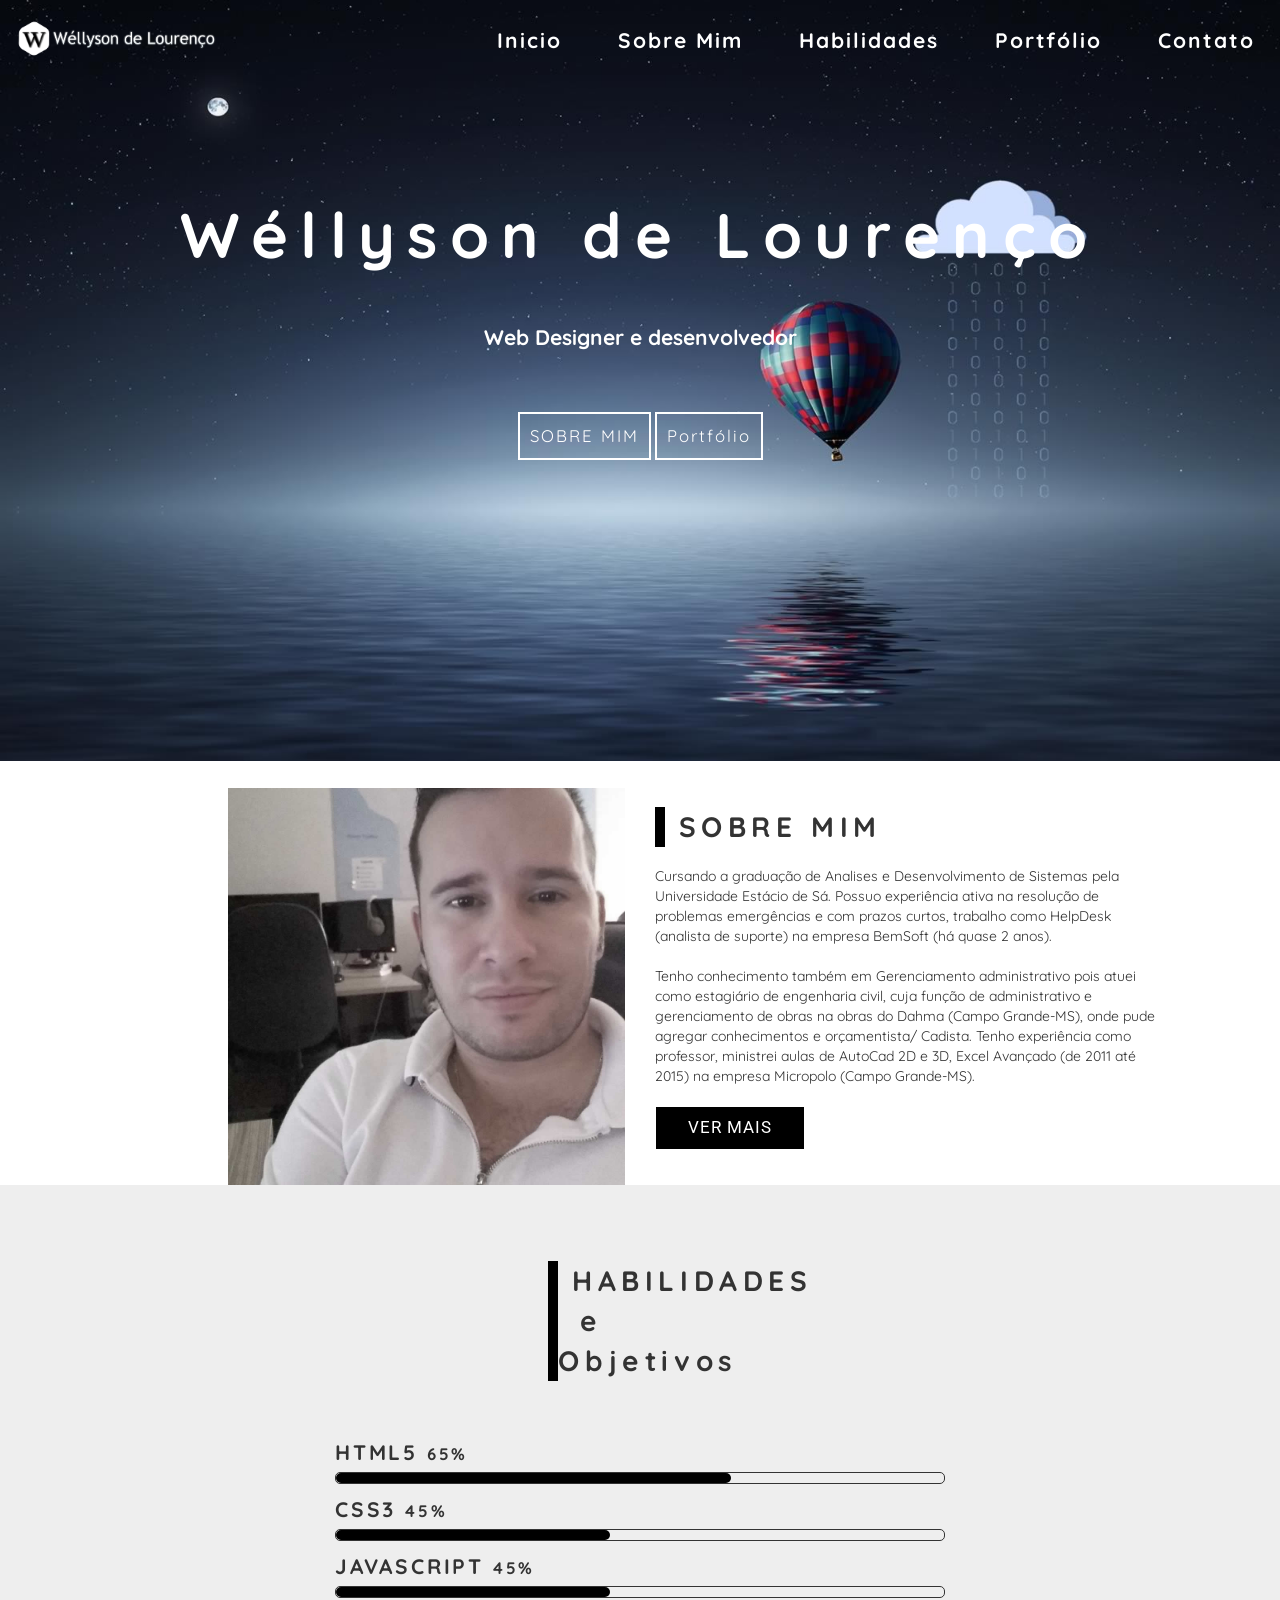
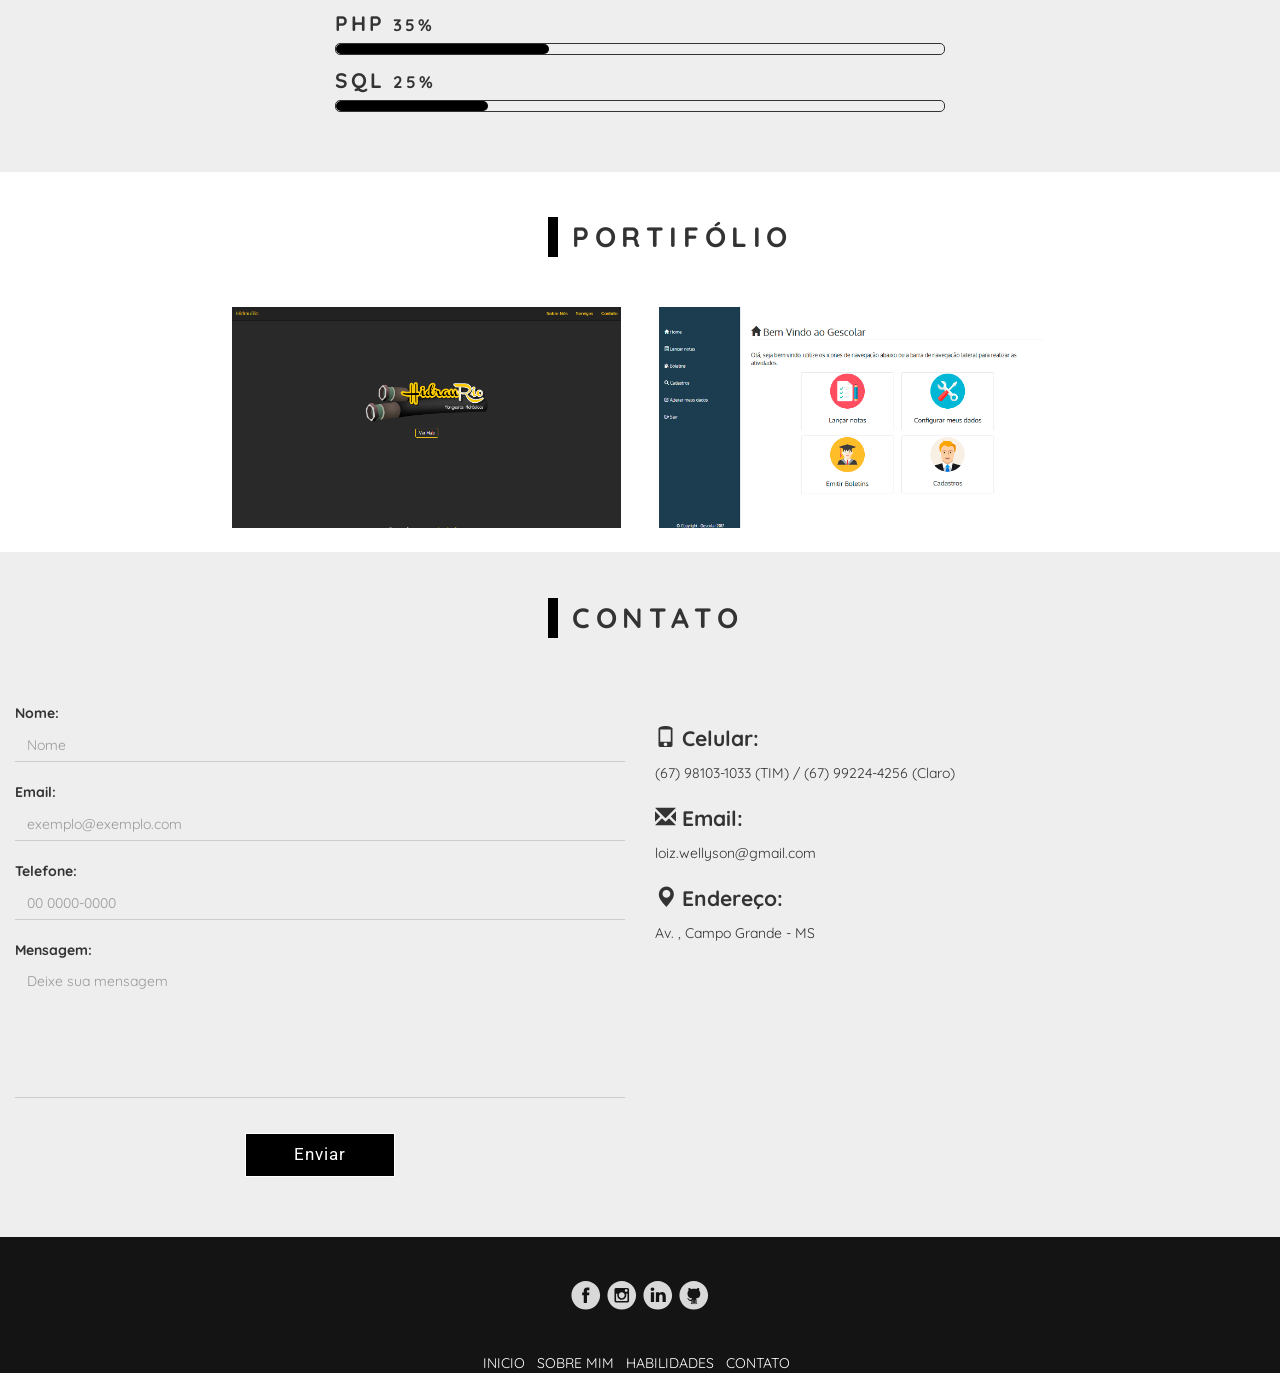
==== index.html @ a8fbd9e0 "Envio 1" ====
<!doctype HTML>
<html pt-br>
  
<meta http-equiv="content-type" content="text/html;charset=utf-8" />
<head>
    <title>Wéllyson de Lourenço</title>
    <meta name="viewport" content="width=device-width, initial-scale=1.0">
    <meta charset="utf-8">
    <meta name="keywords" content="Wéllyson de Lourenço, wellysonlourenco, wellyson de lourenco, wellyson lourenco, Desenvolvedor, desenvolvedorweb
    ,PHP, SQL, html , Javascript, Programador web, web designer, web design, web, wellyson de lourenco izidoro, lourenzzo,
    designer">
    <meta name="Description" content="Wéllyson  - Web Designer e Desenvolvedor">

    <link rel="apple-touch-icon" sizes="180x180" href="img/favicons/apple-touch-icon.png">
    <link rel="icon" type="image/png" href="img/favicons/favicon-32x32.png" sizes="32x32">
    <link rel="icon" type="image/png" href="img/favicons/favicon-16x16.png" sizes="16x16">
    <link rel="manifest" href="img/favicons/manifest.json">
    <link rel="mask-icon" href="img/favicons/safari-pinned-tab.svg" color="#5bbad5">
    <meta name="theme-color" content="#ffffff">
    <link rel="stylesheet" href="css/estilo.css">
    <link rel="stylesheet" href="css/bootstrap.min.css">
    <link href="https://fonts.googleapis.com/css?family=Quicksand|Roboto" rel="stylesheet">

  </head>
  <body>
    <div class="topo" id="topo">
      <button class="btn-nav" id="expand"><img src="img/icone.png" width="32" ></button>
      <button class="btn-nav" style="display: none;" id="toggle"><img src="img/fechar.png" width="32"></button>
    </div>
    <nav class="navbar" id="navbar">
      <ul>
        <li class="brand"><img src="img/logo_bp.png" id="brand" width="200px"></li>
        <a href="#section2">
          <li class="nav-item">
            <h2>Inicio</h2>
          </li>
        </a>
        <a href="#section3">
          <li class="nav-item">
            <h2>Sobre Mim</h2>
          </li>
        </a>
        <a href="#section2">
          <li class="nav-item">
            <h2>Habilidades</h2>
          </li>
        </a>
        <a href="#section4">
          <li class="nav-item">
            <h2>Portfólio</h2>
          </li>
        </a>
        <a href="#section4">
          <li class="nav-item">
            <h2>Contato</h2>
          </li>
        </a>
      </ul>
    </nav>
    <nav class="off-canvas" id="offcanvas">
      <ul class="itens">
        <a href="#banner">
          <li class="off-item">
            <h2>Inicio</h2>
          </li>
        </a>
        <a href="#section1">
          <li class="off-item">
            <h2>Sobre Mim</h2>
          </li>
        </a>
        <a href="#section2">
          <li class="off-item">
            <h2>Habilidades</h2>
          </li>
        </a>
        <a href="#section3">
          <li class="off-item">
            <h2>Portfólio</h2>
          </li>
        </a>
        <a href="#section4">
          <li class="off-item">
            <h2>Contato</h2>
          </li>
        </a>
      </ul>
    </nav>
    <section class="jumbotron" id="banner">

     <h1 class="title">Wéllyson de Lourenço</h1>
     <h2 class="subtitle">Web Designer e desenvolvedor</h2>
      <a href="#section1"><button class="btn">SOBRE MIM</button></a> <a href="#section3"><button class="btn">Portfólio</button></a>
    </section>
    <section class="container-fluid" id="section1">

    <div class="row text-center">
       <div id="foto" class="col-md-4 col-md-offset-2 col-sm-4  ">
         <figure>
           <img class="minha-foto" src="img/teste1.jpg">
         </figure>

       </div>
        <article class="col-md-5 col-sm-6 ">
          <div class=" text-left">
           <h1 class="header">&nbsp;SOBRE MIM</h1>
          </div>
          <p class="text-left">Cursando a graduação de Analises e Desenvolvimento de Sistemas pela Universidade Estácio de Sá. Possuo experiência ativa na resolução de problemas emergências e com prazos curtos, trabalho como HelpDesk (analista de suporte) na empresa BemSoft (há quase 2 anos).<br><br>Tenho conhecimento também em Gerenciamento administrativo pois atuei como estagiário de engenharia civil, cuja função de administrativo e gerenciamento de obras na obras do Dahma (Campo Grande-MS), onde pude agregar conhecimentos e orçamentista/ Cadista. Tenho experiência como professor, ministrei aulas de AutoCad 2D e 3D, Excel Avançado (de 2011 até 2015) na empresa Micropolo (Campo Grande-MS). <br><br>
          <a href="http://facebook.com/wellysonloureco" target="_blank"><button class="btn-body">VER MAIS</button></a>
          <br /><br />
        </p>
      </article>
        </div>
      </section>



<section class="container-fluid" id="section2">
  <div class="row text-center">
  <div class="col-md-1 col-md-offset-5">
      <h1 class="header"> &nbsp;HABILIDADES e Objetivos</h1>
    </div>
  </div>
    <div class="row">
      <div class="col-md-6 col-md-offset-3">
        <!-- LABEL1-->
        <label for="barra"><h2>HTML5 <small id="porcentagemhtml"></small> </h2> </label>
        <div class="container-barra">
          <div class="barra"></div><!-- BARRA1-->
        </div>
        <!-- LABEL2-->
        <label for="barra"><h2>CSS3 <small id="porcentagemcss"></small></h2></label>
        <div class="container-barra">
          <div class="barra"></div><!-- BARRA2-->
        </div>
        <!-- LABEL3-->
        <label for="barra"><h2>JAVASCRIPT <small id="porcentagemjs"></small></h2></label>
        <div class="container-barra">
          <div class="barra"></div><!-- BARRA3-->
        </div>
        <!-- LABEL4-->
        <label for="barra"><h2>PHP <small id="porcentagemphp"></small></h2></label>
        <div class="container-barra">
          <div class="barra"></div><!-- BARRA4-->
        </div>
        <!-- LABEL5-->
        <label for="barra"><h2>SQL <small id="porcentagemsql"></small></h2></label>
        <div class="container-barra">
          <div class="barra"></div><!-- BARRA5-->
        </div>

      </div>
    </div>
  </section>
  <section class="container-fluid" id="section3">
    <div class="row">
      <div class="col-md-1 col-md-offset-5">
        <h1 class="header"> &nbsp;PORTIFÓLIO</h1>
      </div>
    </div>
    <div class="row">
      <div class="col-md-4 col-md-offset-2 col-sm-4">
        <div class="thumbnail">
          <div class="hover">
            <div class="legenda">

              <a href="" target="_blank"><button class="btn-legenda">Visitar</button></a>
              <a href="https://github.com/wellysonloureco" target="_blank"><button class="btn-legenda">Github</button></a>
            </div>
          </div>
          <img src="img/hidrau.png" />
        </div>
      </div>
      <div class="col-md-4 col-sm-4">
        <div class="thumbnail">
          <div class="hover">
            <div class="legenda">

              <a href="http://tiagotestes.esy.es/Gescolar" target="_blank"><button class="btn-legenda">Visitar</button></a>
              <a href="https://github.com/tiagosilveiraa/Gescolar" target="_blank"><button class="btn-legenda">Github</button></a>

            </div>
          </div>
          <img src="img/gescolar.png" />
        </div>
      </div>
    </div>
  </section>
  <section class="container-fluid" style="background-color: #eeeeee;" id="section4">
    <div class="row">
      <div class="col-md-1 col-md-offset-5">
        <h1 class="header"> &nbsp;CONTATO</h1>
      </div>
    </div>
    <div class="row">
         <div class="col-md-6" >
            <form id="contato" action="https://tiagosilveiraa.github.io/php/envia.php" method="POST">
               <br>
  <label> Nome:</label>
                  <input type="text" id="nome" name="nome" class="form-control" placeholder="Nome" aria-describedby="basic-addon1">
               <p class="palerta" id="valida_nome">Preencha o campo Nome.</p>
               <br>
                  <label>Email: </label>
  <input type="text" id="email" name="email" class="form-control" placeholder="exemplo@exemplo.com" aria-describedby="basic-addon1">
               <p class="palerta" id="valida_email">Preencha o campo E-Mail.</p>
               <br>
                  <label>Telefone:</label>
  <input type="text" id="telefone" name="telefone" placeholder="00 0000-0000" class="form-control" aria-describedby="basic-addon1">
              <br>
  <label>Mensagem:</label>
               <p class="palerta" id="valida_telefone">Preencha o Campo telefone</p>
               <br>
               <div class="form-group">
                  <textarea class="form-control" rows="6" placeholder="Deixe sua mensagem" name="mensagem" id="mensagem"></textarea>
               </div>
               <p class="palerta" id="valida_mensagem">Preencha o Campo Mensagem</p>
               <br>
               <div class="text-center">
                 <button type="button" class="btn-body" id="enviar">Enviar</button>
               </div>
            </form>
         </div>
<div class="col-md-6" >
  <address >
<br />
<h2><span class="glyphicon glyphicon-phone"></span> Celular:</h2>
<p>
(67) 98103-1033 (TIM) / (67) 99224-4256 (Claro)

</p>



<br />
<h2> <span class="glyphicon glyphicon-envelope"></span> Email:</h2>
<p >
  loiz.wellyson@gmail.com
</p>
<br />
<h2><span class="glyphicon glyphicon-map-marker"></span> Endereço:</h2>
<p >
Av. , Campo Grande - MS
</p>
</address>

</div>
    </div>
  </section>
  <footer class="container-fluid">
        <div class="row">
           <div class=" col-md-12 text-center" >
              <ul>
                 <li class="li-footer"><a href="https://www.facebook.com/wellyson.lourenco" target="_blank"><img class="img-footer" src="img/fb.svg" /></a></li>
                 <li class="li-footer"><a href="https://www.instagram.com/wellysonlourenco/" target="_blank"><img class="img-footer" src="img/insta.svg" /></a></li>
                 <li class="li-footer"><a href="https://linkedin.com/in/tiagosilveiraa"  target="_blank"><img class="img-footer"  src="img/linkedin.svg" /></a></li>
                 <li class="li-footer"><a href="https://github.com/wellysonlourenco/"  target="_blank"><img class="img-footer"  src="img/github.svg" /></a></li>
              </ul>
            </div>
         </div>
            <div class="row">
              <div class="col-md-12 text-center">
                <ul>
                   <li class="li-footer"><a href="#banner">INICIO &nbsp; </li>
                   </a>
                   <li class="li-footer"><a href="#section1">SOBRE MIM &nbsp; </li>
                   </a>
                   <li class="li-footer"><a href="#section2">HABILIDADES &nbsp;</li>
                   </a>
                   <li class="li-footer"><a href="#section4">CONTATO &nbsp;</li>
                   </a>
                </ul>
              </div>
            </div>
  </footer>
    <script src="js/jquery.js"></script>
    <script src="js/script.js"></script>
  </body>

</html>
---- css/estilo.css ----
*{
  margin: 0;
  padding: 0;
  text-decoration: none !important;
  font-family: 'Quicksand', sans-serif;

}

.text-center{
  text-align: center !important;
}
.text-left{
  text-align: left !important;
}
.text-right{
  text-align: right !important;
}
.text-right{
  text-align: justify !important;
}
.title{
   padding-top: 100px;
   letter-spacing: 0.2em;
   font-size: 50px;
   overflow: hidden;
   color: white;
}
.subtitle{
  padding-bottom: 60px;
}
.brand{
  display: inline-block;
  top: 5px;
  text-align: left;
  float: left;
  padding-top: 20px;
  padding-left: 17px;
}


.navbar{
  height: 83px;
  position: fixed;
  top:0;
  background-color: transparent;
  width: 100%;
  text-align: right;
  color: white;
  z-index: 999;
  letter-spacing: 2px;
  transition: background 1s linear;
  -webkit-transition: background 1s linear;
  -moz-transition: background 1s linear;
  -o-transition: background 1s linear;

}
.btn-nav{
  padding-top:8px;
  padding-left:17px;
  border: none;
  background-color: transparent;
  z-index: 9999;
}

.off-canvas{
  display: none;
}
.topo{
  display: none;
  z-index: 9;
  position: fixed;
  top:0;
  background-color: transparent;
  width: 100%;
  text-align: left;
  transition: background 1s linear;
  -webkit-transition: background 1s linear;
  -moz-transition: background 1s linear;
  -o-transition: background 1s linear;
}

.nav-item{
  display: inline-block;
  color: white;
  padding: 25px;
  list-style: none;
  font-family: 'Rubik', sans-serif;

}
.nav-item:hover{
  color: #fff;
  border-bottom: 4px solid #fff;
}
#banner{
  background-color: none;
  padding-left: 15px;
  padding-right: 15px;
  background-image:url('../img/ex.jpg');
  background-repeat:no-repeat;
  background-size:cover;
  background-position: center;
  padding-bottom: 301px !important;
  margin-bottom: 0;
  color: white;
  text-align: center;
  top: 0 !important;
}


.btn, .btn > a{
  color: white;
  background-color:rgba(0, 0, 0, 0);
  border-radius: 0px;
  letter-spacing: 2px;
  padding: 10px;
  font-size: 1.2em;
  border: 2px solid white;
  transition: all 0.4s linear;
}
.btn-about{
  background-color:rgba(0, 0, 0, 0);
  border-radius: 5px;
  letter-spacing: 2px;
  color: black;
  padding: 5px;
  font-size: 1.2em;
  border: 2px solid black;
  transition: all 0.4s linear;
}
.btn:hover{
  background-color:rgba(228,244,250, 0.1);

}

.header{
  border-left : 10px solid black;
  letter-spacing: .20em;

}

#foto{
  overflow: hidden;

}

#foto img{
  width: 100%;
  max-width: 100%;
  -moz-transition: all 0.3s;
  -webkit-transition: all 0.3s;
  transition: all 0.3s;
}
#foto:hover img{
  -moz-transform: scale(1.2);
-webkit-transform: scale(1.2);
transform: scale(1.2);
}

#section2{
  background: linear-gradient(151deg, #EEEEEE 0%, #EEEEEE 100%, #9E9E9E 100%);;
  padding-top: 30px;
  padding-bottom: 60px;
}
#section2 label{
  letter-spacing: .20em;
  padding-top: 10px;
}
.container-barra{
  width: 100%;
  border: 0.1px solid;
  border-radius: 5px;
}

.barra{
  width: 0;
  height: 10px;
  background-color: black;
  border-radius: 5px;
  text-align: right;
  color: white;
}
.thumbnail{
  position: relative!important;
  border: 0px !important;
  margin: none !important;
}
.thumbnail img{
  border: 0px !important;
  margin: 0px !important;
  padding: 0px;
}
.hover{
  margin: 0px;
  padding: 0px;
  display: block;
  color: white;
  overflow: hidden;
  height: 97%;
  box-sizing: border-box;
  width: 98%;
  text-align: center;
  position: absolute;
  max-width: 100%;
  display: block;
  opacity: 0;
  background: rgba(0, 0, 0, 0.5);
  transition: all 0.5s ease;
}

.hover:hover{
  opacity: 1;
}
.legenda{
  padding-top: 25%;
}
.btn-legenda{
  font-family: 'Roboto', sans-serif;
  color: white;
	background-color: black;
  letter-spacing: 2px;
  padding: 10px;
  font-size: 1.2em;
  border: 0.5px solid white;
  transition: all 0.4s linear;
}
.btn-legenda:hover{
  background-color: white;
  color: black;

}
.btn-body{
  display: inline;
  font-family: 'Roboto', sans-serif;
  color: white;
  letter-spacing: 1px;
	background-color: black;
  padding: 9px;
  box-shadow: 2px red;
  font-size: 1.2em;
  border: 0.5px solid white;
  transition: all 0.4s linear;
  width: 150px;
}
#section4{
  padding-bottom: 60px;
}

textarea{
  resize: none !important;
}
.palerta{
  display: none;
}
footer{
  background-color: #141414;
}
.li-footer{
  padding-top: 15px;
  list-style: none;
  display: inline-block;
  color: white !important;
  text-decoration: none;
}
.li-footer > a{
  color: white !important;
}
.img-footer{
  width: 32px;
}
input[type="text"], textarea{
  background-color: #eeeeee !important;
  border-radius: 0px !important;
  border-left: none !important;
  border-right: none !important;
  border-top: none !important;
  box-shadow: none !important;
}
input:focus, textarea:focus{
    outline: none !important;
    border:1px solid #000000 !important;
    box-shadow: 0 1 0 0 #000000 !important;
    border-radius: 0px !important;
    border-left: none !important;
    border-right: none !important;
    border-top: none !important;
    border-bottom: 1px solid black !important;

}

address {
  font-style: normal;
  padding-top: 20px;

}
address > p{
  padding-top: 10px;
}
/*--------------------------------*/

@media only screen and (min-width: 768px){
  .off-canvas{
    display: none;
  }
  .off-item{
    display:none;
  }
  .section1{
    padding-top: 25px !important;
  }
}
@media only screen and (max-width: 1021px){
  .navbar{
    display: none;
  }

.topo{
  display: inline;
  z-index: 99;
  position: fixed;
  top:0;
  background-color: transparent;
  width: 100%;
  height: 50px;
  text-align: left;
}
  .brand{
    float: right;
    padding-right: 5px;
    padding-top: 8px;
  }

.off-canvas{
  padding-top: 50px;
  left: 0;
  display: none;
  background-color: #FFFFFF;
  height: 100%;
  width: 250px;
  position: fixed;
  text-align: left;
  z-index: 9;
}
.off-item{
  width: 100%;
  text-decoration: none;
  padding: 20px;
  font-size: 12pt;
  transition: all 0.2s linear;
  color: #141414;
  list-style: none;

}
.off-item:hover{
  color: white;
  list-style: none;
  background-color: #141414;
  border-bottom: 4px solid black;
}

#section3{
  padding-top: 15px;
  padding-bottom: 60px;
}
#foto{
  padding: 0px !important;

}
.title{
  letter-spacing: 5px;
}
#section1{
  padding-top: 25px !important;
}
#banner{
  color: white;
  text-align: center;
  top: 0px !important;
  padding-bottom: 45px !important;
}
.title{
   padding-top: 10px;
   letter-spacing: 0.2em;
   font-size: 50px;
   color: white;
}
.subtitle{
  padding-bottom: 60px;
}
}
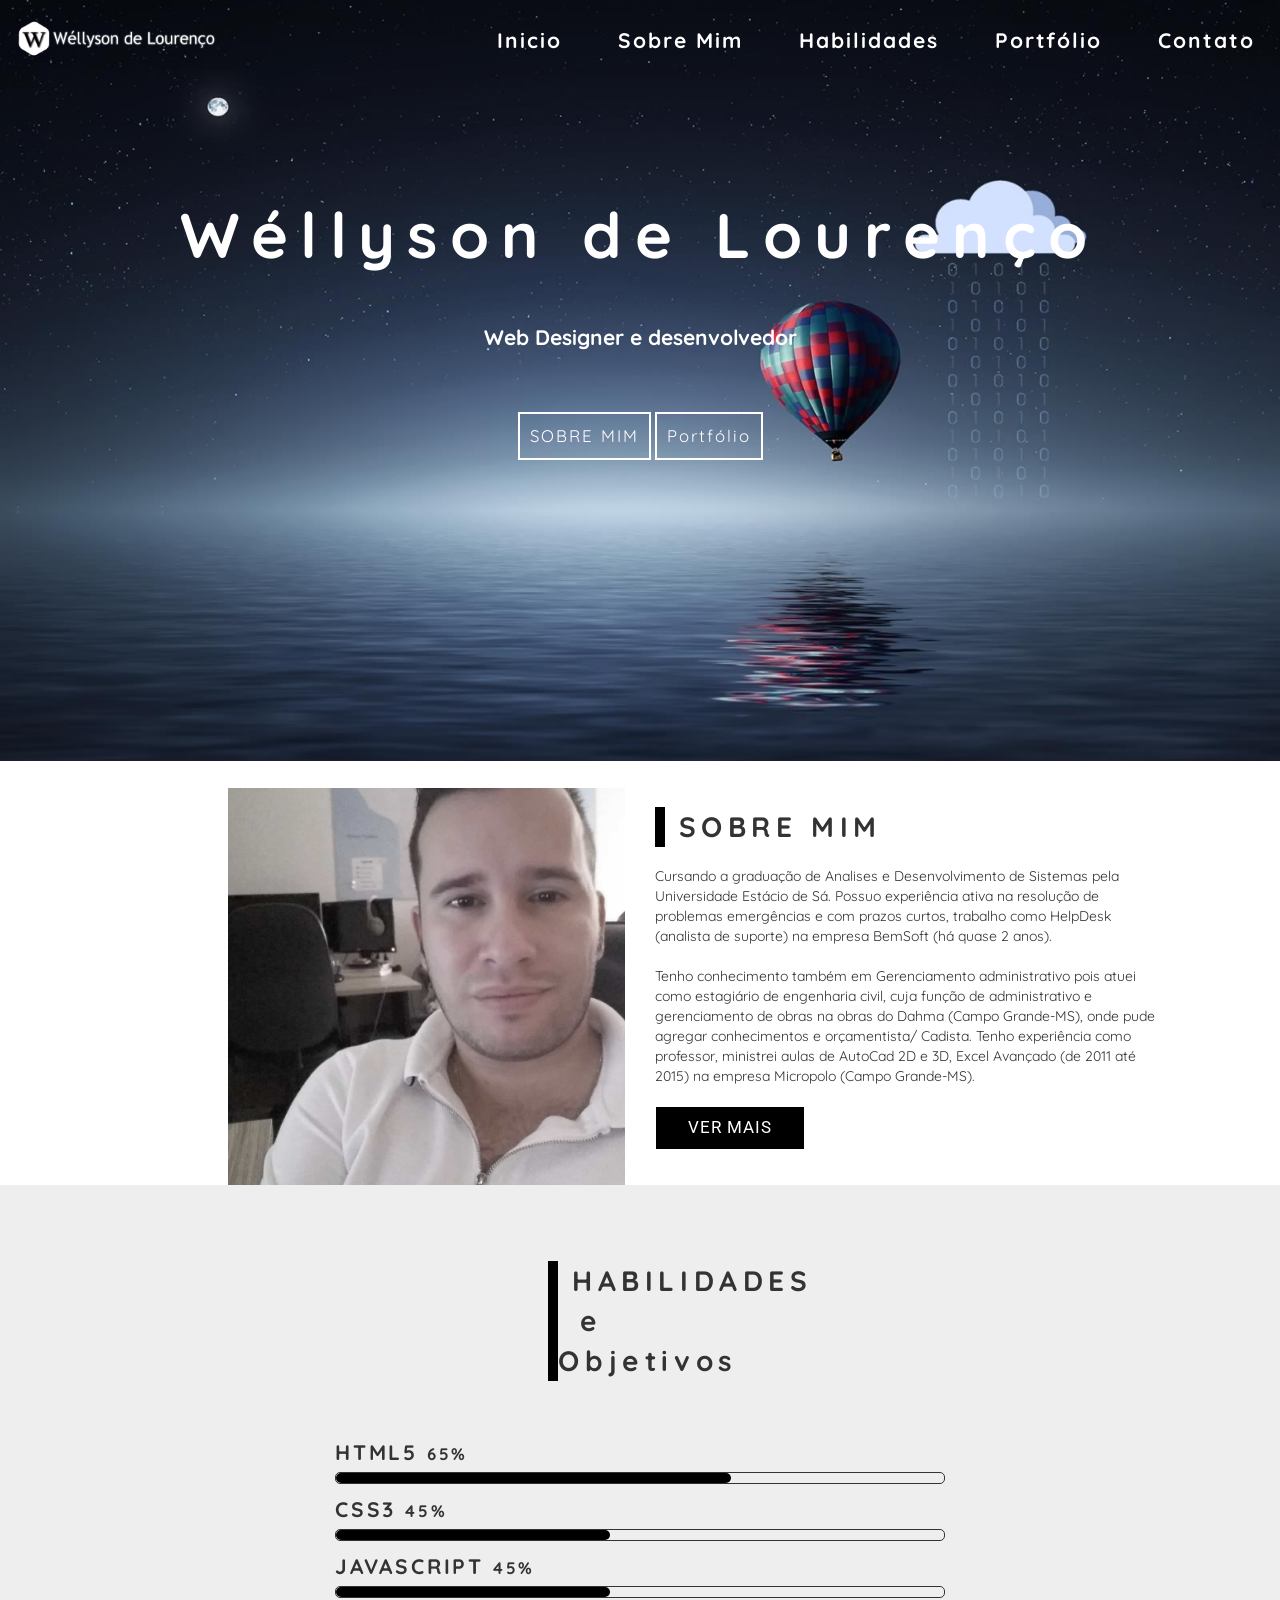
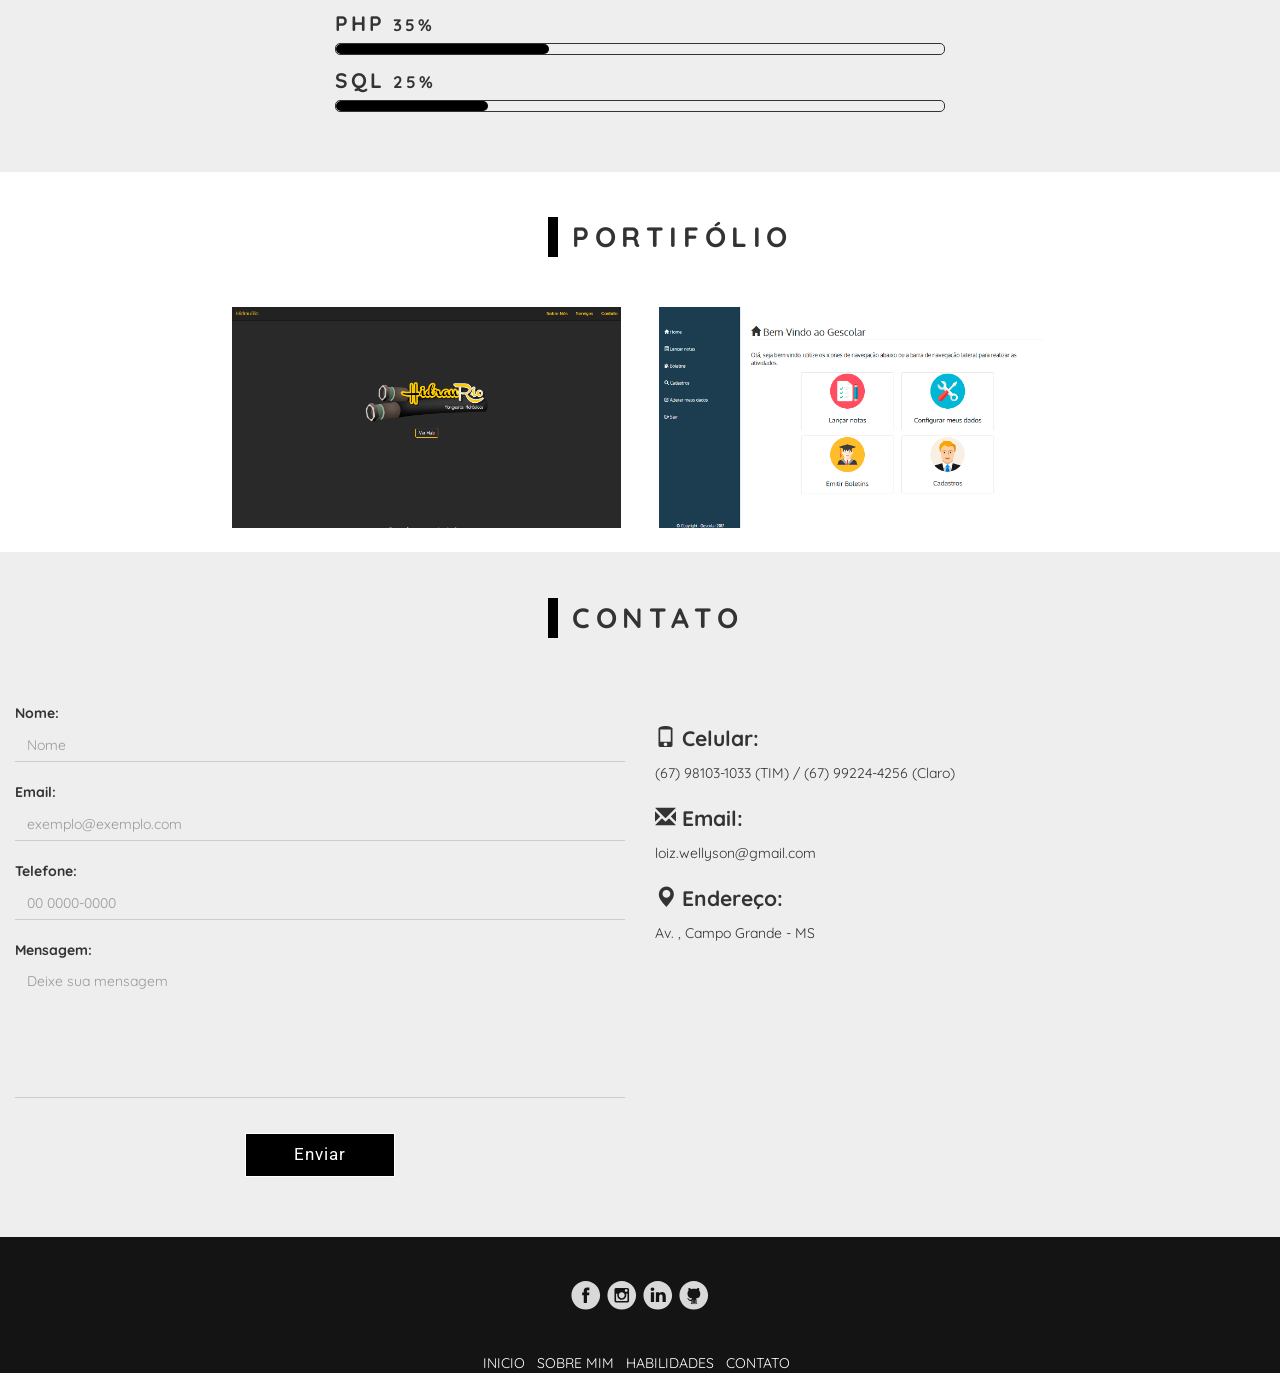
==== commit 1c4a5022: "Envio 2" ====
--- a/index.html
+++ b/index.html
@@ -45,7 +45,7 @@
             <h2>Habilidades</h2>
           </li>
         </a>
-        <a href="#section4">
+        <a href="#section3">
           <li class="nav-item">
             <h2>Portfólio</h2>
           </li>
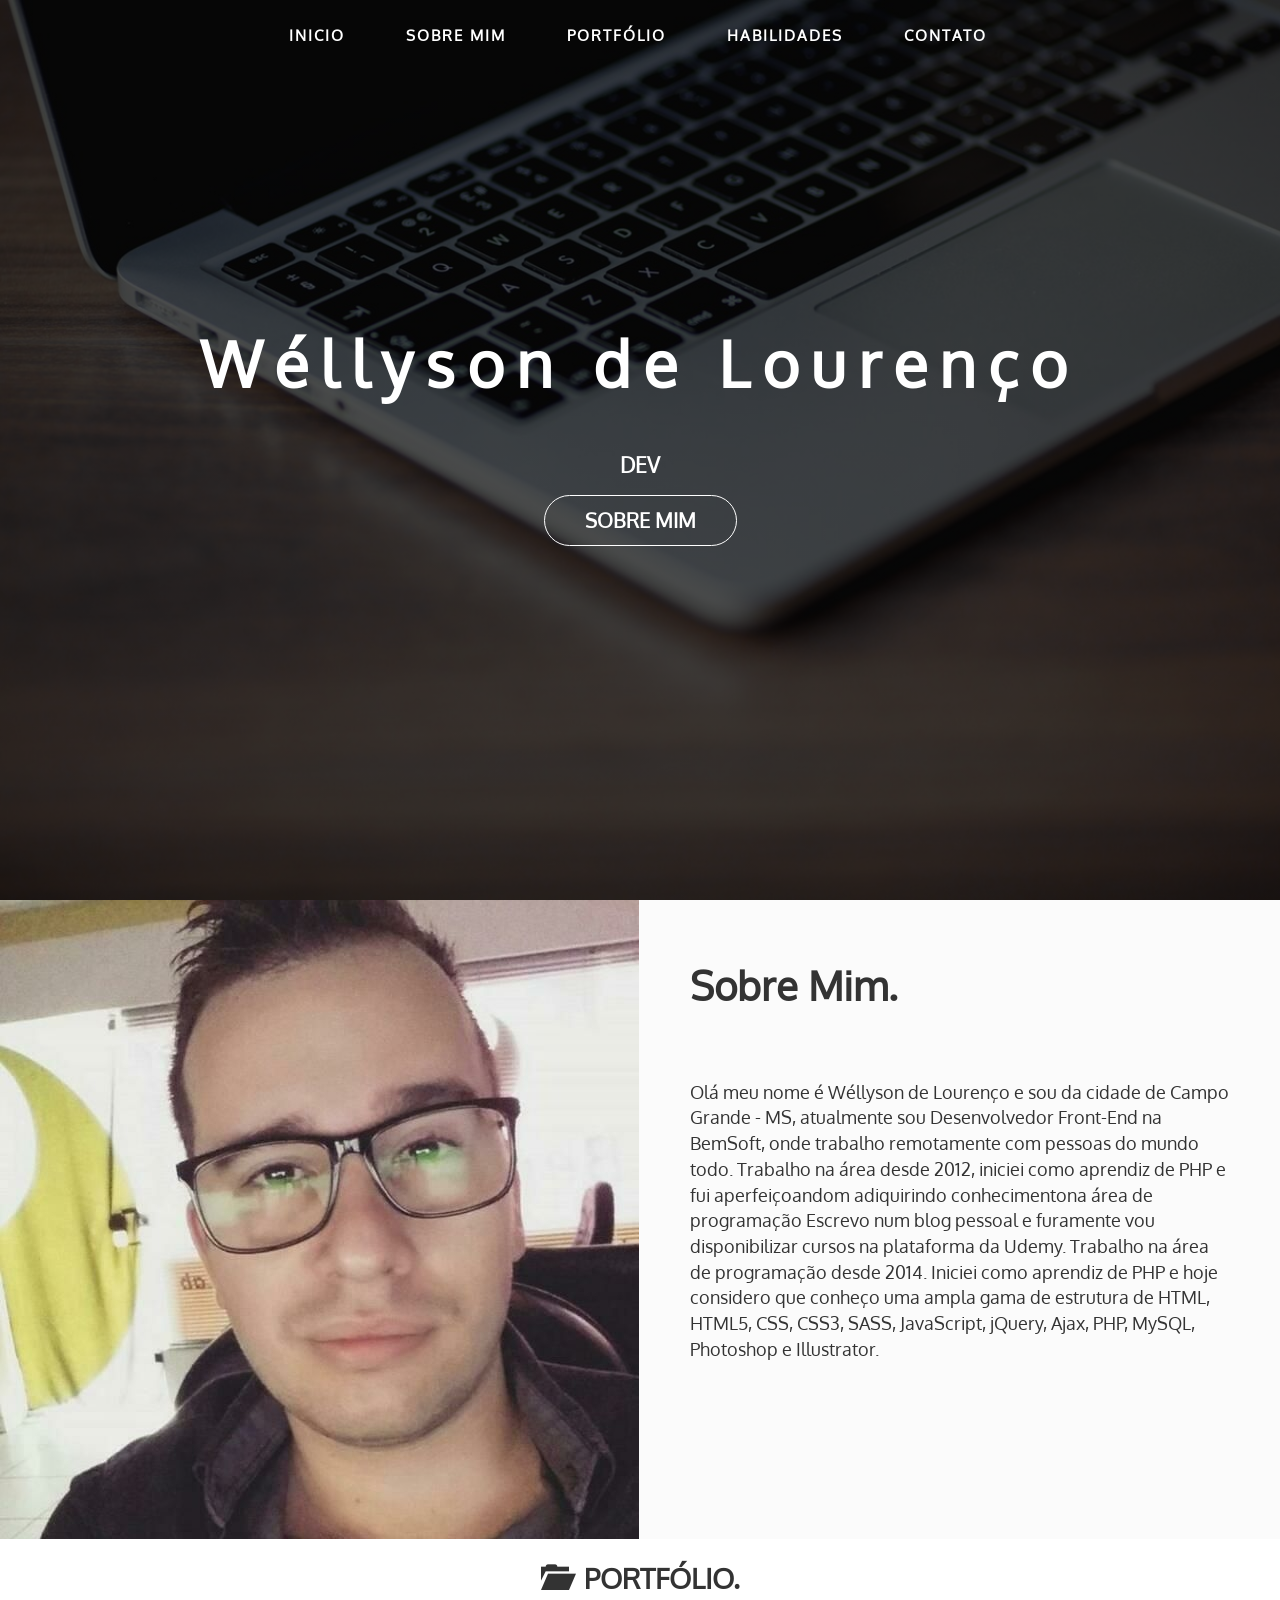
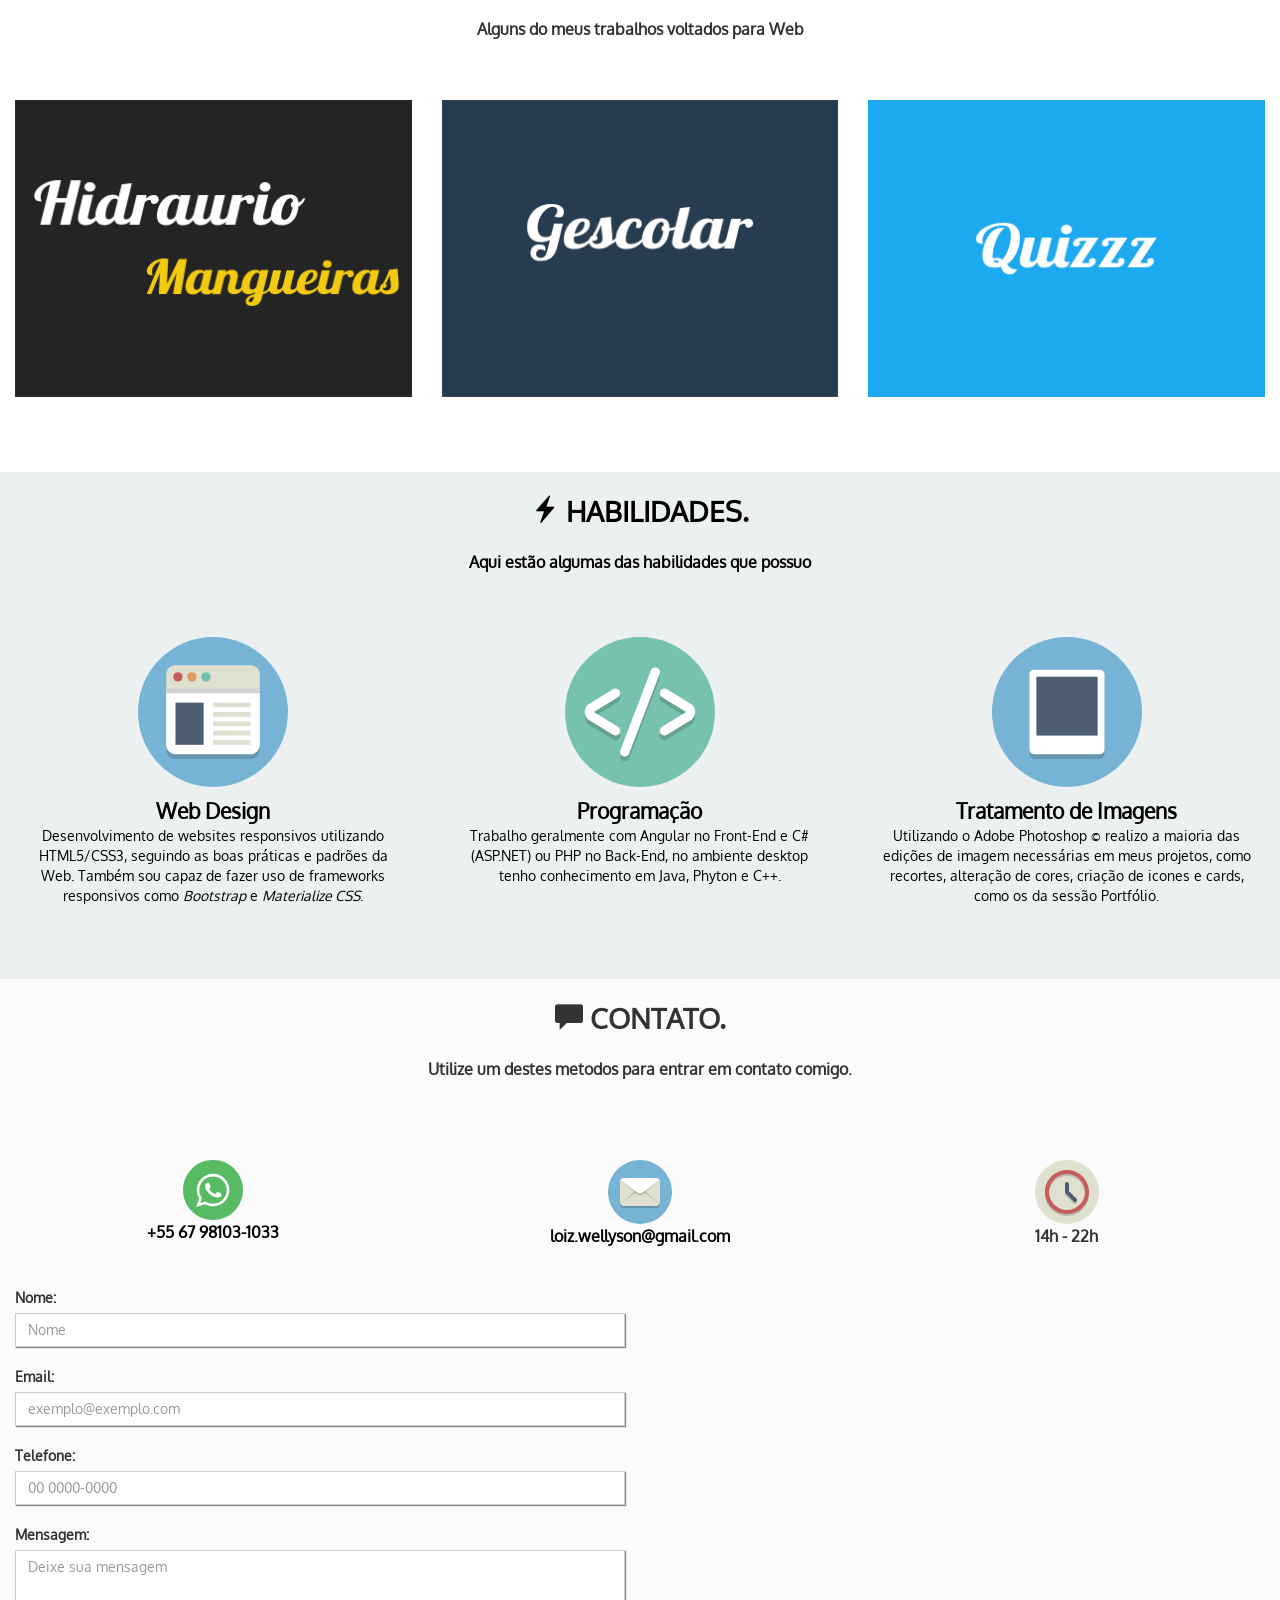
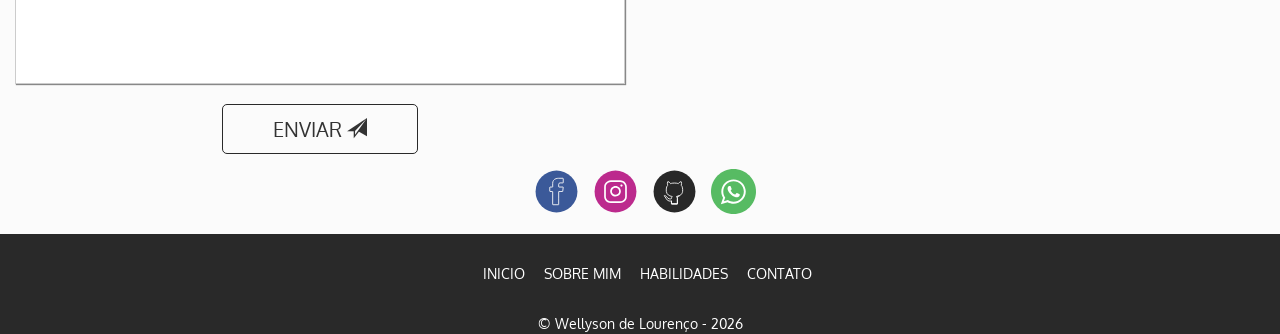
==== commit 0b06cf13: "site_atualizacao 1" ====
--- a/index.html
+++ b/index.html
@@ -1,16 +1,13 @@
 <!doctype HTML>
 <html pt-br>
-  
-<meta http-equiv="content-type" content="text/html;charset=utf-8" />
-<head>
-    <title>Wéllyson de Lourenço</title>
+  <head>
+    <title>Wellyson de Lourenco</title>
     <meta name="viewport" content="width=device-width, initial-scale=1.0">
     <meta charset="utf-8">
-    <meta name="keywords" content="Wéllyson de Lourenço, wellysonlourenco, wellyson de lourenco, wellyson lourenco, Desenvolvedor, desenvolvedorweb
-    ,PHP, SQL, html , Javascript, Programador web, web designer, web design, web, wellyson de lourenco izidoro, lourenzzo,
-    designer">
-    <meta name="Description" content="Wéllyson  - Web Designer e Desenvolvedor">
-
+    <meta name="keywords" content="Wellyson de Lourenco, wellyson, lourenco, lourenço, wéllyson, Desenvolvedor, desenvolvedor web,web developer,developer,
+      ,PHP, SQL, html , Javascript, Programador web, web designer, web design, web, 
+      designer"> 
+    <meta name="Description" content="Wellyson de Lourenco - Web Designer e Desenvolvedor">
     <link rel="apple-touch-icon" sizes="180x180" href="img/favicons/apple-touch-icon.png">
     <link rel="icon" type="image/png" href="img/favicons/favicon-32x32.png" sizes="32x32">
     <link rel="icon" type="image/png" href="img/favicons/favicon-16x16.png" sizes="16x16">
@@ -19,261 +16,302 @@
     <meta name="theme-color" content="#ffffff">
     <link rel="stylesheet" href="css/estilo.css">
     <link rel="stylesheet" href="css/bootstrap.min.css">
-    <link href="https://fonts.googleapis.com/css?family=Quicksand|Roboto" rel="stylesheet">
-
   </head>
   <body>
-    <div class="topo" id="topo">
-      <button class="btn-nav" id="expand"><img src="img/icone.png" width="32" ></button>
-      <button class="btn-nav" style="display: none;" id="toggle"><img src="img/fechar.png" width="32"></button>
-    </div>
-    <nav class="navbar" id="navbar">
-      <ul>
-        <li class="brand"><img src="img/logo_bp.png" id="brand" width="200px"></li>
-        <a href="#section2">
-          <li class="nav-item">
-            <h2>Inicio</h2>
-          </li>
-        </a>
-        <a href="#section3">
-          <li class="nav-item">
-            <h2>Sobre Mim</h2>
-          </li>
-        </a>
-        <a href="#section2">
-          <li class="nav-item">
-            <h2>Habilidades</h2>
-          </li>
-        </a>
-        <a href="#section3">
-          <li class="nav-item">
-            <h2>Portfólio</h2>
-          </li>
-        </a>
-        <a href="#section4">
-          <li class="nav-item">
-            <h2>Contato</h2>
-          </li>
-        </a>
-      </ul>
-    </nav>
-    <nav class="off-canvas" id="offcanvas">
-      <ul class="itens">
+      <div class="topo" id="topo">
         <a href="#banner">
-          <li class="off-item">
-            <h2>Inicio</h2>
-          </li>
-        </a>
-        <a href="#section1">
-          <li class="off-item">
-            <h2>Sobre Mim</h2>
-          </li>
-        </a>
-        <a href="#section2">
-          <li class="off-item">
-            <h2>Habilidades</h2>
-          </li>
-        </a>
-        <a href="#section3">
-          <li class="off-item">
-            <h2>Portfólio</h2>
-          </li>
-        </a>
-        <a href="#section4">
-          <li class="off-item">
-            <h2>Contato</h2>
-          </li>
-        </a>
-      </ul>
-    </nav>
-    <section class="jumbotron" id="banner">
+          <button class="btn-nav">
+            <h1><span class="glyphicon glyphicon-home"></span></h1>
+          </button>
+        </a>
+        <a href="#sobremim">
+          <button class="btn-nav">
+            <h1><span class="glyphicon glyphicon-user"></span></h1>
+          </button>
+        </a>
+        <a href="#portfolio">
+          <button class="btn-nav">
+            <h1><span class="glyphicon glyphicon-folder-open"></span></h1>
+          </button>
+        </a>
+        <a href="#habilidades">
+          <button class="btn-nav">
+            <h1><span class="glyphicon glyphicon-flash"></span></h1>
+          </button>
+        </a>
+        <a href="#contato">
+          <button class="btn-nav">
+            <h1><span class="glyphicon glyphicon-comment"></span></h1>
+          </button>
+        </a>
+      </div>
+      <nav class="navbar" id="navbar">
+        <ul>
+          <a href="#banner" id="linkbanner">
+            <li class="nav-item">
+              <h2>Inicio</h2>
+            </li>
+          </a>
+          <a href="#sobremim">
+            <li class="nav-item">
+              <h2>Sobre Mim</h2>
+            </li>
+          </a>
+          <a href="#portfolio">
+            <li class="nav-item">
+              <h2>Portfólio</h2>
+            </li>
+          </a>
+          <a href="#habilidades">
+            <li class="nav-item">
+              <h2>Habilidades</h2>
+            </li>
+          </a>
+          <a href="#contato">
+            <li class="nav-item">
+              <h2>Contato</h2>
+            </li>
+          </a>
+        </ul>
+      </nav>
+      <section class="jumbotron" id="banner">
+        <h1 id="bannertxt">Wéllyson de Lourenço</h1>
+        <h2 id="bannertxt2">DEV</h2>
+        <a href="#sobremim"><button class="buttonbanner">Sobre Mim</button></a>
+      </section>
+      <section class="container-fluid" id="sobremim">
+        <div class="row">
+          <div class="col-md-6" id="foto"> 
+            <figure>
+              <img src="img/eu.jpg">
+            </figure>
+          </div>
+          <article class="col-md-6 col-sm-12 tex">
+            <h1>Sobre&nbsp;Mim.</h1>
+            <p class="text-left"> Olá meu nome é Wéllyson de Lourenço e sou da  cidade de Campo Grande - MS, atualmente sou Desenvolvedor 
+			Front-End na BemSoft, onde trabalho remotamente com pessoas do mundo todo. Trabalho na área desde 2012, iniciei como 
+			aprendiz de PHP e fui aperfeiçoandom adiquirindo conhecimentona área de programação
+			
+			Escrevo num blog pessoal e furamente vou disponibilizar cursos na plataforma da Udemy.
+			Trabalho na área de programação desde 2014. Iniciei como aprendiz de PHP e hoje considero que
+			conheço uma ampla gama de estrutura de HTML, HTML5, CSS, CSS3, SASS, JavaScript, jQuery, Ajax, PHP, MySQL,
+			Photoshop e Illustrator.
+			
+			<!--Graduando em Analises e Desenvolvimento de sistemas pela Universidade Estácio de Sá.
+			Possuo experiência ativa na resolução de problemas emergênciais em SQL e DEV.
+No momento estou alocado na equipe de suporte aos sistemas WiseLab, sisCash e sisCall.-->
 
-     <h1 class="title">Wéllyson de Lourenço</h1>
-     <h2 class="subtitle">Web Designer e desenvolvedor</h2>
-      <a href="#section1"><button class="btn">SOBRE MIM</button></a> <a href="#section3"><button class="btn">Portfólio</button></a>
-    </section>
-    <section class="container-fluid" id="section1">
-
-    <div class="row text-center">
-       <div id="foto" class="col-md-4 col-md-offset-2 col-sm-4  ">
-         <figure>
-           <img class="minha-foto" src="img/teste1.jpg">
-         </figure>
-
-       </div>
-        <article class="col-md-5 col-sm-6 ">
-          <div class=" text-left">
-           <h1 class="header">&nbsp;SOBRE MIM</h1>
-          </div>
-          <p class="text-left">Cursando a graduação de Analises e Desenvolvimento de Sistemas pela Universidade Estácio de Sá. Possuo experiência ativa na resolução de problemas emergências e com prazos curtos, trabalho como HelpDesk (analista de suporte) na empresa BemSoft (há quase 2 anos).<br><br>Tenho conhecimento também em Gerenciamento administrativo pois atuei como estagiário de engenharia civil, cuja função de administrativo e gerenciamento de obras na obras do Dahma (Campo Grande-MS), onde pude agregar conhecimentos e orçamentista/ Cadista. Tenho experiência como professor, ministrei aulas de AutoCad 2D e 3D, Excel Avançado (de 2011 até 2015) na empresa Micropolo (Campo Grande-MS). <br><br>
-          <a href="http://facebook.com/wellysonloureco" target="_blank"><button class="btn-body">VER MAIS</button></a>
-          <br /><br />
-        </p>
-      </article>
-        </div>
-      </section>
-
-
-
-<section class="container-fluid" id="section2">
-  <div class="row text-center">
-  <div class="col-md-1 col-md-offset-5">
-      <h1 class="header"> &nbsp;HABILIDADES e Objetivos</h1>
-    </div>
-  </div>
-    <div class="row">
-      <div class="col-md-6 col-md-offset-3">
-        <!-- LABEL1-->
-        <label for="barra"><h2>HTML5 <small id="porcentagemhtml"></small> </h2> </label>
-        <div class="container-barra">
-          <div class="barra"></div><!-- BARRA1-->
-        </div>
-        <!-- LABEL2-->
-        <label for="barra"><h2>CSS3 <small id="porcentagemcss"></small></h2></label>
-        <div class="container-barra">
-          <div class="barra"></div><!-- BARRA2-->
-        </div>
-        <!-- LABEL3-->
-        <label for="barra"><h2>JAVASCRIPT <small id="porcentagemjs"></small></h2></label>
-        <div class="container-barra">
-          <div class="barra"></div><!-- BARRA3-->
-        </div>
-        <!-- LABEL4-->
-        <label for="barra"><h2>PHP <small id="porcentagemphp"></small></h2></label>
-        <div class="container-barra">
-          <div class="barra"></div><!-- BARRA4-->
-        </div>
-        <!-- LABEL5-->
-        <label for="barra"><h2>SQL <small id="porcentagemsql"></small></h2></label>
-        <div class="container-barra">
-          <div class="barra"></div><!-- BARRA5-->
-        </div>
-
-      </div>
-    </div>
-  </section>
-  <section class="container-fluid" id="section3">
-    <div class="row">
-      <div class="col-md-1 col-md-offset-5">
-        <h1 class="header"> &nbsp;PORTIFÓLIO</h1>
-      </div>
-    </div>
-    <div class="row">
-      <div class="col-md-4 col-md-offset-2 col-sm-4">
-        <div class="thumbnail">
-          <div class="hover">
-            <div class="legenda">
-
-              <a href="" target="_blank"><button class="btn-legenda">Visitar</button></a>
-              <a href="https://github.com/wellysonloureco" target="_blank"><button class="btn-legenda">Github</button></a>
-            </div>
-          </div>
-          <img src="img/hidrau.png" />
-        </div>
-      </div>
-      <div class="col-md-4 col-sm-4">
-        <div class="thumbnail">
-          <div class="hover">
-            <div class="legenda">
-
-              <a href="http://tiagotestes.esy.es/Gescolar" target="_blank"><button class="btn-legenda">Visitar</button></a>
-              <a href="https://github.com/tiagosilveiraa/Gescolar" target="_blank"><button class="btn-legenda">Github</button></a>
-
-            </div>
-          </div>
-          <img src="img/gescolar.png" />
-        </div>
-      </div>
-    </div>
-  </section>
-  <section class="container-fluid" style="background-color: #eeeeee;" id="section4">
-    <div class="row">
-      <div class="col-md-1 col-md-offset-5">
-        <h1 class="header"> &nbsp;CONTATO</h1>
-      </div>
-    </div>
-    <div class="row">
-         <div class="col-md-6" >
-            <form id="contato" action="https://tiagosilveiraa.github.io/php/envia.php" method="POST">
-               <br>
-  <label> Nome:</label>
-                  <input type="text" id="nome" name="nome" class="form-control" placeholder="Nome" aria-describedby="basic-addon1">
-               <p class="palerta" id="valida_nome">Preencha o campo Nome.</p>
-               <br>
-                  <label>Email: </label>
-  <input type="text" id="email" name="email" class="form-control" placeholder="exemplo@exemplo.com" aria-describedby="basic-addon1">
-               <p class="palerta" id="valida_email">Preencha o campo E-Mail.</p>
-               <br>
-                  <label>Telefone:</label>
-  <input type="text" id="telefone" name="telefone" placeholder="00 0000-0000" class="form-control" aria-describedby="basic-addon1">
-              <br>
-  <label>Mensagem:</label>
-               <p class="palerta" id="valida_telefone">Preencha o Campo telefone</p>
-               <br>
-               <div class="form-group">
-                  <textarea class="form-control" rows="6" placeholder="Deixe sua mensagem" name="mensagem" id="mensagem"></textarea>
-               </div>
-               <p class="palerta" id="valida_mensagem">Preencha o Campo Mensagem</p>
-               <br>
-               <div class="text-center">
-                 <button type="button" class="btn-body" id="enviar">Enviar</button>
-               </div>
-            </form>
-         </div>
-<div class="col-md-6" >
-  <address >
-<br />
-<h2><span class="glyphicon glyphicon-phone"></span> Celular:</h2>
-<p>
-(67) 98103-1033 (TIM) / (67) 99224-4256 (Claro)
-
-</p>
-
-
-
-<br />
-<h2> <span class="glyphicon glyphicon-envelope"></span> Email:</h2>
-<p >
-  loiz.wellyson@gmail.com
-</p>
-<br />
-<h2><span class="glyphicon glyphicon-map-marker"></span> Endereço:</h2>
-<p >
-Av. , Campo Grande - MS
-</p>
-</address>
-
-</div>
-    </div>
-  </section>
-  <footer class="container-fluid">
-        <div class="row">
-           <div class=" col-md-12 text-center" >
-              <ul>
-                 <li class="li-footer"><a href="https://www.facebook.com/wellyson.lourenco" target="_blank"><img class="img-footer" src="img/fb.svg" /></a></li>
-                 <li class="li-footer"><a href="https://www.instagram.com/wellysonlourenco/" target="_blank"><img class="img-footer" src="img/insta.svg" /></a></li>
-                 <li class="li-footer"><a href="https://linkedin.com/in/tiagosilveiraa"  target="_blank"><img class="img-footer"  src="img/linkedin.svg" /></a></li>
-                 <li class="li-footer"><a href="https://github.com/wellysonlourenco/"  target="_blank"><img class="img-footer"  src="img/github.svg" /></a></li>
-              </ul>
-            </div>
-         </div>
-            <div class="row">
-              <div class="col-md-12 text-center">
-                <ul>
-                   <li class="li-footer"><a href="#banner">INICIO &nbsp; </li>
-                   </a>
-                   <li class="li-footer"><a href="#section1">SOBRE MIM &nbsp; </li>
-                   </a>
-                   <li class="li-footer"><a href="#section2">HABILIDADES &nbsp;</li>
-                   </a>
-                   <li class="li-footer"><a href="#section4">CONTATO &nbsp;</li>
-                   </a>
-                </ul>
+            </p>
+          </article>
+        </div>
+      </section>
+      <section class="container-fluid" id="portfolio">
+        <div class="row">
+          <div class="col-md-12 text-center">
+            <h1 class="titulo"><span style="margin-right: 15px;" class="glyphicon glyphicon-folder-open"></span>Portfólio.</h1>
+            <h3 class="subtitle">Alguns do meus trabalhos voltados para Web</h3>
+          </div>
+        </div>
+        <div class="row ">
+          <div class="col-md-4  col-sm-6  col-xs-12">
+            <figure>
+              <img src="img/hidrau.png" alt="Hidraurio Mangueiras Hidraulicas">
+              <figcaption>
+                <a href="http://hidrauriomangueiras.com.br" target="_blank"><button >Visitar</button></a>
+                <a href="https://github.com/tiagosilveiraa/hidraurio" target="_blank"><button >Github</button></a>
+              </figcaption>
+            </figure>
+          </div>
+          <div class="col-md-4 col-sm-6 col-xs-12">
+            <figure>
+              <img src="img/gescolar.png" alt="Sistema de Gestão Escolar">
+              <figcaption>
+                <a href="http://tiagotestes.esy.es/Gescolar" target="_blank"><button >Visitar</button></a>
+                <a href="https://github.com/tiagosilveiraa/gescolar" target="_blank"><button >Github</button></a>
+              </figcaption>
+            </figure>
+          </div>
+          <div class="col-md-4 col-sm-6 col-xs-12">
+            <figure>
+              <img src="img/quizz.png" alt="Quiz Teocratico">
+              <figcaption>
+                <a href="http://tiagotestes.esy.es/Game/" target="_blank"><button>Visitar</button></a>
+                <a href="https://github.com/tiagosilveiraa/Gameteocratico" target="_blank"><button >Github</button></a>
+              </figcaption>
+            </figure>
+          </div>
+        </div>
+      </section>
+      <section class="container-fluid" id="habilidades">
+        <div class="row text-center">
+          <div class="col-md-12 text-center">
+            <h1 class="titulo"><span class="glyphicon glyphicon-flash"></span> Habilidades.</h1>
+            <h3 class="subtitle">
+              Aqui estão algumas das habilidades que possuo
+            </h3>
+          </div>
+        </div>
+        <div class="row">
+          <div class="col-md-4 ">
+            <div class="thumbnail text-center">
+              <img src="img/site.svg" alt="">
+              <div class="caption">
+                <h2>Web Design</h2>
+                Desenvolvimento de websites responsivos utilizando HTML5/CSS3, seguindo as boas práticas e padrões da Web.
+                Também sou capaz de fazer uso de frameworks responsivos como 
+                <i>Bootstrap</i> e <i>Materialize CSS</i>.
               </div>
             </div>
-  </footer>
+          </div>
+          <div class="col-md-4 ">
+            <div class="thumbnail text-center">
+              <img src="img/prog.svg" alt="">
+              <div class="caption">
+                <h2>Programação</h2>
+                <p>
+                  Trabalho geralmente com Angular no Front-End e C# (ASP.NET) ou PHP no Back-End, no ambiente desktop tenho conhecimento em Java, Phyton e C++.
+                </p>
+              </div>
+            </div>
+          </div>
+          <div class="col-md-4 ">
+            <div class="thumbnail text-center">
+              <img src="img/imagem.svg" alt="">
+              <div class="caption">
+                <h2>Tratamento de Imagens</h2>
+                <p>
+                  Utilizando o Adobe Photoshop <small>&copy;</small> realizo a maioria das edições de imagem necessárias em meus projetos, como recortes, alteração de cores, criação de icones e cards,
+                  como os da sessão Portfólio.
+                </p>
+              </div>
+            </div>
+          </div>
+        </div>
+      </section>
+      <section class="container-fluid" id="contato">
+        <div class="row text-center">
+          <div class="col-md-12 text-center">
+            <h1 class="titulo"><span class="glyphicon glyphicon-comment"></span> Contato.</h1>
+            <h3 class="subtitle">Utilize um destes metodos para entrar em contato comigo.
+            </h3>
+          </div>
+        </div>
+        <div class="row text-center" >
+          <div class="col-md-4 col-sm-4 text-center">
+            <a href="tel:+55 67 98103-1033">
+              <figure class="text-center">
+                <img src="img/whats.svg" alt="Telefone de contato">
+                <figcaption>
+                  <h3>+55 67 98103-1033</h3>
+                </figcaption>
+              </figure>
+            </a>
+          </div>
+          <div class="col-md-4 col-sm-4 text-center">
+            <a href="mailto:loiz.wellyson@gmail.com">
+              <figure class="text-center">
+                <img src="img/email.svg" alt="E-mail">
+                <figcaption>
+                  <h3>loiz.wellyson@gmail.com</h3>
+                </figcaption>
+              </figure>
+            </a>
+          </div>
+          <div class="col-md-4 col-sm-4 text-center">
+            <figure class="text-center">
+              <img src="img/relogio.svg" alt="Horário">
+              <figcaption>
+                <h3>14h - 22h</h3>
+              </figcaption>
+            </figure>
+          </div>
+        </div>
+        <div class="row">
+          <form id="formcontato" class="col-md-6">
+            <label> Nome:</label>
+            <input type="text" id="nome" name="nome" class="form-control" placeholder="Nome" aria-describedby="basic-addon1">
+             <div class="validacao" id="valida_nome">
+                
+             </div>
+            
+            <label>Email: </label>
+            <input type="text" id="email" name="email" class="form-control" placeholder="exemplo@exemplo.com" aria-describedby="basic-addon1">
+            <div class="validacao" id="valida_email">
+                
+            </div>
+            
+            <label>Telefone:</label>
+            <input type="text" id="telefone" name="telefone" placeholder="00 0000-0000" class="form-control" aria-describedby="basic-addon1">
+            <div class="validacao" id="valida_telefone">
+                
+            </div>
+            
+            <label>Mensagem:</label>
+            <textarea rows="6" class="form-control" placeholder="Deixe sua mensagem" name="mensagem" id="mensagem"></textarea>
+            <div class="validacao" id="valida_mensagem">
+                
+            </div>
+            
+            <div class="text-center">
+              <button type="submit" class="button" id="enviar">Enviar <span class="glyphicon glyphicon-send"></span></button>
+            </div>
+           
+            <div class="notificacao text-center" id="notificacao">
+              <h2 id="titnotif">
+              </h2>
+              <p id="txtnotif"></p>
+            </div>
+          </form>
+          <adress class="col-md-6 text-center" >
+            <iframe src="https://www.google.com/maps/embed?pb=!1m14!1m8!1m3!1d14951.185696972247!2d-54.5698354!3d-20.4735529!3m2!1i1024!2i768!4f13.1!3m3!1m2!1s0x0%3A0x262d72be5abf9cd4!2sCondominio+Nova+Holanda+janda!5e0!3m2!1spt-BR!2sbr!4v1517754695588"  allowfullscreen></iframe>
+          </adress>
+        </div>
+        <div class="row">
+          <div class=" col-md-12 col-sm-12 text-center" >
+            <ul>
+              <li><a href="https://www.facebook.com/wellyson.lourenco/" target="_blank">
+                <img src="img/fb.svg" />
+                </a>
+              </li>
+              <li><a href="https://www.instagram.com/wellysonlourenco/" target="_blank">
+                <img src="img/insta.svg" />
+                </a>
+              </li>
+              
+              <li><a href="https://github.com/wellysonlourenco/"  target="_blank">
+                <img src="img/github.svg" />
+                </a>
+              </li>
+              <li><a href="https://api.whatsapp.com/send?1=pt_BR&phone=5567981031033"  target="_blank">
+                <img src="img/whats.svg" />
+                </a>
+              </li>
+            </ul>
+          </div>
+        </div>
+      </section>
+      <footer class="container-fluid">
+        <div class="row">
+          <div class="col-md-12 col-sm-12 text-center">
+            <ul>
+              <li><a href="#banner" id="footerlinkbanner">INICIO</li>
+              </a>
+              <li><a href="#sobremim">SOBRE MIM</li>
+              </a>
+              <li><a href="#habilidades">HABILIDADES</li>
+              </a>
+              <li><a href="#contato">CONTATO</li>
+              </a>
+            </ul>
+          </div>
+        </div>
+        <div class="row">
+          <div class="col-md-12 text-center">
+            <p> &copy; Wellyson de Lourenço - <span id="data"></span></p>
+          </div>
+        </div>
+      </footer>
     <script src="js/jquery.js"></script>
     <script src="js/script.js"></script>
   </body>
-
-</html>
+</html>
--- a/css/estilo.css
+++ b/css/estilo.css
@@ -2,388 +2,524 @@
   margin: 0;
   padding: 0;
   text-decoration: none !important;
-  font-family: 'Quicksand', sans-serif;
-
+  font-family: "Oxygen", sans-serif;
+}
+html, body{
+  height: 100%;
+  margin: 0;
+}
+
+.topo{
+  display: none;
+}
+.btn-nav{
+  display: none;
+}
+
+@font-face {
+    font-family: 'Oxygen';
+    src: local('Oxygen Regular'), local('Oxigen-Regular'), url(../fonts/Oxygen-Regular.ttf) format('truetype');
 }
 
 .text-center{
   text-align: center !important;
 }
+
 .text-left{
   text-align: left !important;
 }
+
 .text-right{
   text-align: right !important;
 }
-.text-right{
+
+.text-justify{
   text-align: justify !important;
 }
-.title{
-   padding-top: 100px;
-   letter-spacing: 0.2em;
-   font-size: 50px;
-   overflow: hidden;
-   color: white;
-}
+
 .subtitle{
   padding-bottom: 60px;
 }
-.brand{
-  display: inline-block;
-  top: 5px;
-  text-align: left;
-  float: left;
-  padding-top: 20px;
-  padding-left: 17px;
-}
-
 
 .navbar{
-  height: 83px;
+  height: 75px;
+  text-align: center;
   position: fixed;
   top:0;
   background-color: transparent;
   width: 100%;
-  text-align: right;
-  color: white;
+  color: #fff;
   z-index: 999;
   letter-spacing: 2px;
-  transition: background 1s linear;
-  -webkit-transition: background 1s linear;
-  -moz-transition: background 1s linear;
-  -o-transition: background 1s linear;
-
-}
-.btn-nav{
-  padding-top:8px;
-  padding-left:17px;
+  transition: all 1.1s ease;
+  -webkit-transition: all 1.1s ease;
+  -moz-transition: all 1.1s ease;
+  -o-transition: all 1.1s ease;
+
+}
+
+.nav-item{
+  font-style: bold;
+  display: inline-block;
+  text-transform: uppercase;
+  color: #fff;
+  margin-left: 25px;
+  margin-top: 25px;
+  list-style: none;
+  font-size: 10px;
+  transition: all 0.4s ease;
+  -webkit-transition: all 0.4s ease;
+  -moz-transition: all 0.4s ease;
+  -o-transition: all 0.4s ease;
+}
+.nav-item:hover{
+  transform: translateY(8px);
+  -webkit-transform: translateY(8px);
+  -moz-transform: translateY(8px);
+  -ms-transform: translateY(8px);
+}
+.nav-item:last-child{
+  padding-right: 30px;
+}
+
+img{
+  max-width: 100% !important;
+  max-height: 100% !important;
+}
+#banner{
+  height: 100vh;
+  background-color: #292929;
+  padding-left: 15px;
+  padding-right: 15px;
+  background: linear-gradient(rgba(0, 0, 0, 0.7), rgba(0, 0, 0, 0.7)), url('../img/banner.jpeg');
+  background: -webkit-linear-gradient(rgba(0, 0, 0, 0.7), rgba(0, 0, 0, 0.7)), url('../img/banner.jpeg');
+  background: -moz-linear-gradient(rgba(0, 0, 0, 0.7), rgba(0, 0, 0, 0.7)), url('../img/banner.jpeg');
+  background: -o-linear-gradient(rgba(0, 0, 0, 0.7), rgba(0, 0, 0, 0.7)), url('../img/banner.jpeg');
+  background-repeat:no-repeat;
+  background-size: cover;
+  background-position: center;
+  margin-bottom: 0;
+  color: #fff;
+  text-align: center;
+  top: 0 !important;
+}
+
+#banner h1{
+  letter-spacing: 0.2em;
+  margin-top: 30vh;
+ 
+}
+#banner a {
+  color: #fff !important
+}
+#banner h2{
+  opacity: 2;
+  padding-bottom: 15px;
+}
+#banner button{
+ text-transform: uppercase;
+ font-size: 20px;
+ font-weight: bold;
+ font-style: bold;
+ padding-top: 10px;
+ padding-bottom: 10px;
+ padding-right: 40px;
+ padding-left: 40px;
+ border: .8px solid #fff;
+ border-top-left-radius: 30px;
+ border-top-right-radius: 30px;
+ border-bottom-right-radius: 30px;
+ border-bottom-left-radius: 30px;
+ background-color: transparent;
+ outline: none !important;
+}
+#banner button:hover{
+  background-color: rgba(255,255,255, 0.1) ;
+  color: #fff;
+}
+.titulo{
+ text-transform: uppercase;
+}
+
+#sobremim{
+  background-color: #fbfbfb;
+}
+#sobremim .col-md-6{
+  margin: 0 !important;
+  padding: 0!important;
+}
+#sobremim img {
+  max-width: 100%;
+  margin: 0;
+  padding: 0;
+}
+#sobremim h1 {
+    padding-top: 30px;
+    padding-right: 50px;
+    padding-bottom: 39px;
+    padding-left: 50px;
+    font-weight: 1500;
+    font-size: 40px;
+    font-style: bold;
+}
+#sobremim p{
+    padding-top: 0px;
+    padding-right: 50px;
+    padding-left: 50px;
+    font-weight: 1500;
+    font-size: 18px;
+    font-style: bold;
+}
+
+#portfolio{
+  background-color: #fff;
+  padding-bottom: 60px !important;
+}
+
+#portfolio figure{
+  display: flex;
+  flex-direction: column;
+  position: relative;
+  overflow: hidden;
+  padding-bottom: 15px;
+}
+
+#portfolio img{
+  width: 100%;
+  max-width: 100%;
+  transition: all 0.4s ease;
+  -webkit-transition: all 0.4s ease;
+  -moz-transition: all 0.4s ease;
+  -o-transition: all 0.4s ease;
+  overflow: hidden;
+}
+
+#portfolio figure figcaption{
+  overflow: hidden;
+  position: absolute;
+  bottom: -80px;
+  height: 80px;
+  width: 100%;
+  transition: all 0.4s ease;
+  -webkit-transition: all 0.4s ease;
+  -moz-transition: all 0.4s ease;
+  -o-transition: all 0.4s ease;
+  color: #fff;
+  background-color: #292929;
+  text-align: center;
+  justify-content: center;
+  padding-top: 15px;
+}
+#portfolio figure:hover figcaption {
+  transform: translateY(-90px);
+  -webkit-transform: translateY(-90px);
+  -moz-transform: translateY(-90px);
+  -ms-transform: translateY(-90px);
+}
+#portfolio figure:hover img {
+  opacity: 1;
+  transform: translateY(-50px);
+  -webkit-transform: translateY(-50px);
+  -moz-transform: translateY(-50px);
+  -ms-transform: translateY(-50px);
+}
+#portfolio figcaption button {
+  color: #fff;
+  background-color: #292929;
+  letter-spacing: 2px;
+  padding: 10px;
+  font-size: 1.2em;
+  border: 0.5px solid #fff;
+  transition: all 0.4s linear;
+  transition: all 0.4s ease;
+  -webkit-transition: all 0.4s ease;
+  -moz-transition: all 0.4s ease;
+  -o-transition: all 0.4s ease;
+   outline: none !important;
+}
+
+#habilidades{
+  background-color: #ECF0F1;
+  color: #000;
+  padding-bottom: 40px;
+  border-color: black;
+
+}
+
+#habilidades img {
+  width: 150px;
+  transition: all 0.7s ease;
+  -webkit-transition: all 0.7s ease;
+  -moz-transition: all 0.7s ease;
+  -o-transition: all 0.7s ease;
+}
+
+#habilidades img:hover {
+  transform: rotate(360deg);
+  -webkit-transform: rotate(360deg);
+  -moz-transform: rotate(360deg);
+  -o-transform: rotate(360deg);
+  -ms-transform: rotate(360deg); /* IE 9 */
+}
+
+.thumbnail{
+  background-color: transparent !important;
+  border: none !important;
+}
+.thumbnail img{
+  width: 150px;
+}
+.caption{
+  color: #000 !important;
+}
+
+#contato{
+  padding-bottom: 20px;
+  background-color: #fbfbfb;
+}
+#contato figure{
+  transition: all 0.4s ease;
+  -webkit-transition: all 0.4s ease;
+  -moz-transition: all 0.4s ease;
+  -o-transition: all 0.4s ease;
+  padding-top: 20px;
+  padding-bottom: 20px;
+}
+#contato figure:hover {
+  transform: translateY(-8px);
+  -webkit-transform: translateY(-8px);
+  -moz-transform: translateY(-8px);
+  -ms-transform: translateY(-8px);
+}
+#contato li{
+  list-style: none;
+  display: inline;
+  text-align: center;
+  padding-left: 10px;
+}
+#contato li img{
+  margin-top: 15px;
+  width: 45px;
+  transition: all 0.2s linear;
+  -webkit-transition: all 0.2s linear;
+  -moz-transition: all 0.2s linear;
+  -o-transition: all 0.2s linear;
+}
+#contato a{
+  text-decoration: none!important;
+  color: #000 !important;
+}
+label{
+  padding-top: 20px;
+}
+input[type="text"], textarea{
+  background-color: #fff !important;
+  border-radius: 0px !important;
+  -webkit-border-radius: 0px !important;
+  -moz-border-radius: 0px !important;
+  -o-border-radius: 0px !important;
+  -ms-border-radius:0px !important;
+   box-shadow: 1px 1px 1px #888888 !important;
+  -webkit-box-shadow: 1px 1px 1px #888888 !important;
+  -moz-box-shadow: 1px 1px 1px #888888 !important;
+  -o-box-shadow: 1px 1px 1px #888888 !important;
+  -ms-box-shadow: 1px 1px 1px #888888 !important;
+}
+input:focus, textarea:focus{
+  border: 2px solid #59ABE3 !important;
+}
+
+#contato .col-md-6:last-child{
+  margin-left: 0!important;
+  margin-right: 0!important;
+  padding-left: 0!important;
+  padding-right: 10px!important;
+  height: 418px;
+}
+
+#contato button{
+margin-top: 20px;
+text-transform: uppercase !important;
+font-size: 20px !important;
+background: transparent;
+padding: 10px 50px;
+border: 1px solid #292929;
+border-radius:  5px !important;
+-webkit-border-radius:  5px !important;
+-moz-border-radius:  5px !important;
+-o-border-radius:  5px !important;
+-ms-border-radius: 5px !important;
+transition: all .8s linear;
+-webkit-transition: all .8s linear;
+-moz-transition: all .8s linear;
+-o-transition: all .8s linear;
+ outline: none !important;
+}
+
+#contato button:hover{
+ background: #000 !important;
+ color: #fff !important;
+}
+
+#contato li img:hover{
+  -webkit-transform: translateY(-8px);
+  -moz-transform: translateY(-8px);
+  -ms-transform: translateY(-8px);
+  transform: translateY(-8px);
+}
+textarea{
+  resize: none !important;
+}
+.validacao{
+  display: none;
+  color: #fff;
+  margin-top: 5px;
+  background-color: #E26A6A;
+  border-top-left-radius: 5px;
+  border-top-right-radius: 5px;
+  border-bottom-right-radius: 5px;
+  border-bottom-left-radius: 5px;
+  height: 30px;
+}
+.palerta{
+  padding-left: 8px;
+  padding-top: 5px; 
+  font-weight: bold;
+}
+iframe{
+  margin-left: 0!important;
+  margin-right: 0!important;
+  padding-left: 0!important;
+  padding-right: 0!important;
+  padding-top: 25px;
+
+  width: 100%;
+  height:100%;
   border: none;
-  background-color: transparent;
-  z-index: 9999;
-}
-
-.off-canvas{
-  display: none;
-}
+}
+
+
+.notificacao{
+ padding: 5px 5px;
+ margin-top: 20px;
+ width: 100%;
+ text-align: center;
+ margin-bottom: 20px;
+ display: none;
+}
+
+.boa{
+  border: 2px solid #87D37C;
+}
+.info{
+  border: 2px solid #f2ca18;
+}
+.ruim{
+  border: 2px solid #F22613;
+}
+footer{
+  background-color: #292929;
+  color: #fff;
+}
+footer a {
+  color: #fff;
+  text-decoration: none;
+}
+footer a:hover {
+  color: #59ABE3;
+  text-decoration: none;
+}
+footer ul{
+ padding-top: 30px;
+ padding-bottom: 30px;
+}
+footer li{
+  text-align: center;
+  display: inline;
+  text-align: left;
+  padding-left: 15px;
+}
+
+/*--------------------------------*/
+
+
+@media only screen and (max-width: 756px){
+  .navbar{
+    display: none;
+  }
+
 .topo{
-  display: none;
+  transform: translateZ(0);
+  -webkit-transform: translateZ(0);
+  -moz-transform: translateZ(0);
+  -o-transform: translateZ(0);
+  display: inline;
   z-index: 9;
   position: fixed;
   top:0;
-  background-color: transparent;
-  width: 100%;
-  text-align: left;
-  transition: background 1s linear;
-  -webkit-transition: background 1s linear;
-  -moz-transition: background 1s linear;
-  -o-transition: background 1s linear;
-}
-
-.nav-item{
-  display: inline-block;
-  color: white;
-  padding: 25px;
-  list-style: none;
-  font-family: 'Rubik', sans-serif;
-
-}
-.nav-item:hover{
-  color: #fff;
-  border-bottom: 4px solid #fff;
-}
-#banner{
-  background-color: none;
-  padding-left: 15px;
-  padding-right: 15px;
-  background-image:url('../img/ex.jpg');
-  background-repeat:no-repeat;
-  background-size:cover;
-  background-position: center;
-  padding-bottom: 301px !important;
-  margin-bottom: 0;
-  color: white;
+  background-color: #fff;
+  width: 100vw;
+  height: 60px;
   text-align: center;
-  top: 0 !important;
-}
-
-
-.btn, .btn > a{
-  color: white;
-  background-color:rgba(0, 0, 0, 0);
-  border-radius: 0px;
-  letter-spacing: 2px;
-  padding: 10px;
-  font-size: 1.2em;
-  border: 2px solid white;
-  transition: all 0.4s linear;
-}
-.btn-about{
-  background-color:rgba(0, 0, 0, 0);
-  border-radius: 5px;
-  letter-spacing: 2px;
-  color: black;
-  padding: 5px;
-  font-size: 1.2em;
-  border: 2px solid black;
-  transition: all 0.4s linear;
-}
-.btn:hover{
-  background-color:rgba(228,244,250, 0.1);
-
-}
-
-.header{
-  border-left : 10px solid black;
-  letter-spacing: .20em;
-
-}
-
-#foto{
-  overflow: hidden;
-
-}
-
-#foto img{
-  width: 100%;
-  max-width: 100%;
-  -moz-transition: all 0.3s;
-  -webkit-transition: all 0.3s;
-  transition: all 0.3s;
-}
-#foto:hover img{
-  -moz-transform: scale(1.2);
--webkit-transform: scale(1.2);
-transform: scale(1.2);
-}
-
-#section2{
-  background: linear-gradient(151deg, #EEEEEE 0%, #EEEEEE 100%, #9E9E9E 100%);;
-  padding-top: 30px;
-  padding-bottom: 60px;
-}
-#section2 label{
-  letter-spacing: .20em;
-  padding-top: 10px;
-}
-.container-barra{
-  width: 100%;
-  border: 0.1px solid;
-  border-radius: 5px;
-}
-
-.barra{
-  width: 0;
-  height: 10px;
-  background-color: black;
-  border-radius: 5px;
-  text-align: right;
-  color: white;
-}
-.thumbnail{
-  position: relative!important;
-  border: 0px !important;
-  margin: none !important;
-}
-.thumbnail img{
-  border: 0px !important;
-  margin: 0px !important;
-  padding: 0px;
-}
-.hover{
-  margin: 0px;
-  padding: 0px;
-  display: block;
-  color: white;
-  overflow: hidden;
-  height: 97%;
-  box-sizing: border-box;
-  width: 98%;
-  text-align: center;
-  position: absolute;
-  max-width: 100%;
-  display: block;
-  opacity: 0;
-  background: rgba(0, 0, 0, 0.5);
-  transition: all 0.5s ease;
-}
-
-.hover:hover{
-  opacity: 1;
-}
-.legenda{
-  padding-top: 25%;
-}
-.btn-legenda{
-  font-family: 'Roboto', sans-serif;
-  color: white;
-	background-color: black;
-  letter-spacing: 2px;
-  padding: 10px;
-  font-size: 1.2em;
-  border: 0.5px solid white;
-  transition: all 0.4s linear;
-}
-.btn-legenda:hover{
-  background-color: white;
-  color: black;
-
-}
-.btn-body{
-  display: inline;
-  font-family: 'Roboto', sans-serif;
-  color: white;
-  letter-spacing: 1px;
-	background-color: black;
-  padding: 9px;
-  box-shadow: 2px red;
-  font-size: 1.2em;
-  border: 0.5px solid white;
-  transition: all 0.4s linear;
-  width: 150px;
-}
-#section4{
-  padding-bottom: 60px;
-}
-
-textarea{
-  resize: none !important;
-}
-.palerta{
-  display: none;
-}
-footer{
-  background-color: #141414;
-}
-.li-footer{
-  padding-top: 15px;
-  list-style: none;
-  display: inline-block;
-  color: white !important;
-  text-decoration: none;
-}
-.li-footer > a{
-  color: white !important;
-}
-.img-footer{
-  width: 32px;
-}
-input[type="text"], textarea{
-  background-color: #eeeeee !important;
-  border-radius: 0px !important;
-  border-left: none !important;
-  border-right: none !important;
-  border-top: none !important;
-  box-shadow: none !important;
-}
-input:focus, textarea:focus{
-    outline: none !important;
-    border:1px solid #000000 !important;
-    box-shadow: 0 1 0 0 #000000 !important;
-    border-radius: 0px !important;
-    border-left: none !important;
-    border-right: none !important;
-    border-top: none !important;
-    border-bottom: 1px solid black !important;
-
-}
-
-address {
-  font-style: normal;
-  padding-top: 20px;
-
-}
-address > p{
-  padding-top: 10px;
-}
-/*--------------------------------*/
-
-@media only screen and (min-width: 768px){
-  .off-canvas{
-    display: none;
-  }
-  .off-item{
-    display:none;
-  }
-  .section1{
-    padding-top: 25px !important;
-  }
-}
-@media only screen and (max-width: 1021px){
-  .navbar{
-    display: none;
-  }
-
-.topo{
-  display: inline;
-  z-index: 99;
-  position: fixed;
-  top:0;
-  background-color: transparent;
-  width: 100%;
-  height: 50px;
-  text-align: left;
-}
-  .brand{
-    float: right;
-    padding-right: 5px;
-    padding-top: 8px;
-  }
-
-.off-canvas{
-  padding-top: 50px;
-  left: 0;
-  display: none;
-  background-color: #FFFFFF;
-  height: 100%;
-  width: 250px;
-  position: fixed;
-  text-align: left;
-  z-index: 9;
-}
-.off-item{
-  width: 100%;
-  text-decoration: none;
-  padding: 20px;
-  font-size: 12pt;
-  transition: all 0.2s linear;
-  color: #141414;
-  list-style: none;
-
-}
-.off-item:hover{
-  color: white;
-  list-style: none;
-  background-color: #141414;
-  border-bottom: 4px solid black;
-}
-
-#section3{
+-webkit-box-shadow: 0px 3px 5px 0px rgba(143,143,143,1);
+-moz-box-shadow: 0px 3px 5px 0px rgba(143,143,143,1);
+box-shadow: 0px 3px 5px 0px rgba(143,143,143,1);
+ }
+ .btn-nav{
+   color: #000 !important;
+   border: none;
+   background-color: transparent;
+   margin-left: 10px;
+   margin-top: -6px;
+   display: inline;
+   margin-right: 7%;
+   outline: none !important;
+ }
+
+.active{
+  color: #22A7F0 !important;
+}
+
+#portfolio{
   padding-top: 15px;
   padding-bottom: 60px;
 }
-#foto{
-  padding: 0px !important;
-
-}
-.title{
-  letter-spacing: 5px;
-}
-#section1{
-  padding-top: 25px !important;
-}
-#banner{
-  color: white;
-  text-align: center;
-  top: 0px !important;
-  padding-bottom: 45px !important;
-}
-.title{
-   padding-top: 10px;
-   letter-spacing: 0.2em;
-   font-size: 50px;
-   color: white;
-}
+
 .subtitle{
   padding-bottom: 60px;
 }
-}
+
+#contato .col-md-6:last-child{
+  margin-left: 0!important;
+  margin-right: 0!important;
+  padding-left: 0!important;
+  padding-right: 0px!important;
+  height: 5em;
+}
+iframe{
+  margin-left: 0!important;
+  margin-right: 0!important;
+  padding-left: 0!important;
+  padding-right: 0!important;
+  padding-top: 25px;
+  width: 100%;
+  height:100%;
+  border: none;
+}
+footer li {
+  padding: 2px;
+}
+#contato .col-sm-12{
+  margin: 0 !important;
+  padding: 0 !important
+}
+footer .col-sm-12{
+  margin: 0 !important;
+  padding: 0 !important
+}
+}
+@media only screen and (max-width: 756px) and (orientation: landscape){
+  .btn-nav{
+    margin-left: 35px;
+  }
+}
